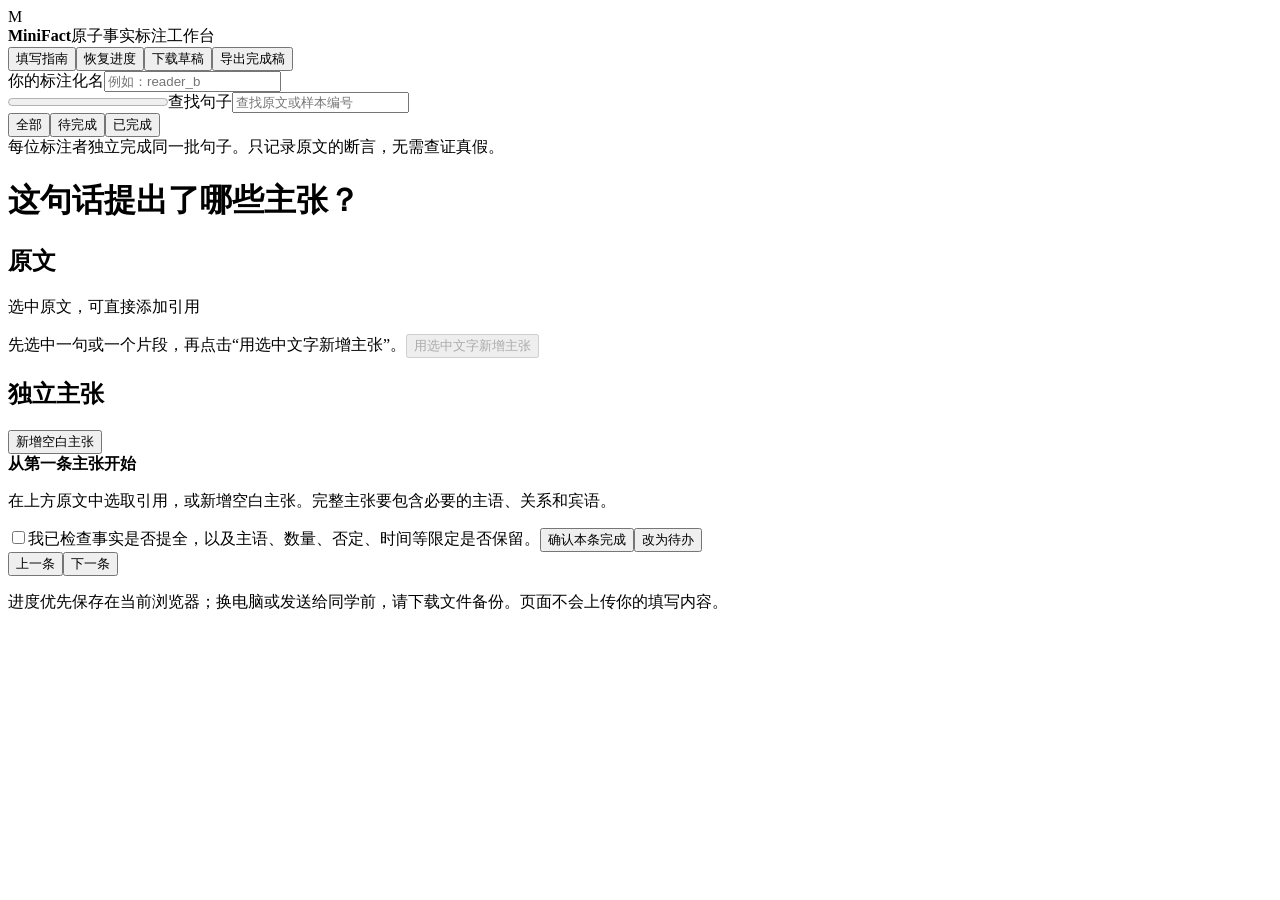
==== annotation_app/index.html @ c3ee7942 "Add offline annotation pages and blinded A/B sharing packs" ====
<!doctype html>
<html lang="zh-CN">
<head><meta charset="utf-8"><meta name="viewport" content="width=device-width,initial-scale=1"><title>MiniFact · 人工标注</title><style>/*APP_STYLE*/</style></head>
<body>
<header><div class="brand"><span class="mark">M</span><div><strong>MiniFact</strong><span class="subtitle">原子事实标注工作台</span></div></div><div class="header-actions"><span id="roleBadge" class="badge"></span><button id="guideButton">填写指南</button><button id="importButton">恢复进度</button><button id="draftButton">下载草稿</button><button id="exportButton" class="primary">导出完成稿</button></div></header>
<div class="app"><aside><label for="reviewerName">你的标注化名</label><input id="reviewerName" placeholder="例如：reader_b" autocomplete="off" maxlength="80"><div class="progress-head"><strong id="progressText"></strong><span id="saveState" role="status"></span></div><progress id="progress" max="60" value="0"></progress><label class="sr-only" for="search">查找句子</label><input id="search" placeholder="查找原文或样本编号"><div class="filters"><button id="allFilter" class="active">全部</button><button id="pendingFilter">待完成</button><button id="doneFilter">已完成</button></div><nav id="sampleList" aria-label="样本列表"></nav><div class="sidebar-note">每位标注者独立完成同一批句子。只记录原文的断言，无需查证真假。</div></aside>
<main><div id="notice" class="notice" role="status" hidden></div><div class="page-heading"><div><span class="eyebrow" id="sampleMeta"></span><h1>这句话提出了哪些主张？</h1></div><span id="itemStatus" class="badge"></span></div>
<section class="source-panel"><div class="section-head"><h2>原文</h2><span>选中原文，可直接添加引用</span></div><p id="source" tabindex="0"></p><div class="selection-tools"><span id="selectionHint">先选中一句或一个片段，再点击“用选中文字新增主张”。</span><button id="addSelection" class="primary" disabled>用选中文字新增主张</button></div></section>
<div class="facts-heading"><h2>独立主张 <span id="factCount"></span></h2><button id="addFact">新增空白主张</button></div><div id="facts"></div><div id="emptyState" class="empty"><strong>从第一条主张开始</strong><p>在上方原文中选取引用，或新增空白主张。完整主张要包含必要的主语、关系和宾语。</p></div>
<div class="completion"><label class="check"><input id="reviewCheck" type="checkbox">我已检查事实是否提全，以及主语、数量、否定、时间等限定是否保留。</label><button id="completeButton" class="primary">确认本条完成</button><button id="pendingButton">改为待办</button></div><footer><button id="previousButton">上一条</button><span id="positionText"></span><button id="nextButton">下一条</button></footer><p class="footnote">进度优先保存在当前浏览器；换电脑或发送给同学前，请下载文件备份。页面不会上传你的填写内容。</p></main></div>
<input id="importFile" type="file" accept=".json,application/json" hidden>
<dialog id="guide"><h2>填写指南</h2><p><strong>目标：忠实记录原文说了什么。</strong>即使原文说错了，也保留它的说法。不要参考另一位标注者的答案。</p><ol><li>每条主张应包含完整的主语、关系和必要宾语，避免把一个关系拆成残片。</li><li>原文引用必须逐字复制；“完整主张”可以补全原文中能确定的共享主语或代词。补写时添加原文上下文依据。</li><li>时间、数量、否定、条件、归因、范围、因果、地点都可能是限定条件；没有则留空。</li><li>同一事实重复出现只记录一次。页面会自动记录引用的全部出现位置，按 Python 字符索引计算。</li><li>每条确认完成后继续下一条。完成全部句子后导出完成稿；尚未完成可随时下载草稿，之后恢复进度。</li></ol><p>例：<code>Mira opened a clinic in June. She hired two nurses.</code> 包含两条主张。“六月”限定开诊所；第二条可写成“Mira hired two nurses”，原文引用仍为“She hired two nurses”，上下文依据为“Mira”。</p><p>本地自动保存依赖浏览器设置，请同时下载草稿。正式完成稿会自动记录导出时间；请使用化名。</p><button id="closeGuide" class="primary">开始填写</button></dialog>
<dialog id="confirmDialog"><h2 id="confirmTitle"></h2><p id="confirmText"></p><div class="dialog-actions"><button id="cancelConfirm">取消</button><button id="acceptConfirm" class="primary">确认</button></div></dialog>
<script id="packet" type="application/json">/*APP_DATA*/</script><script>/*APP_CORE*/</script><script>/*APP_UI*/</script>
</body></html>
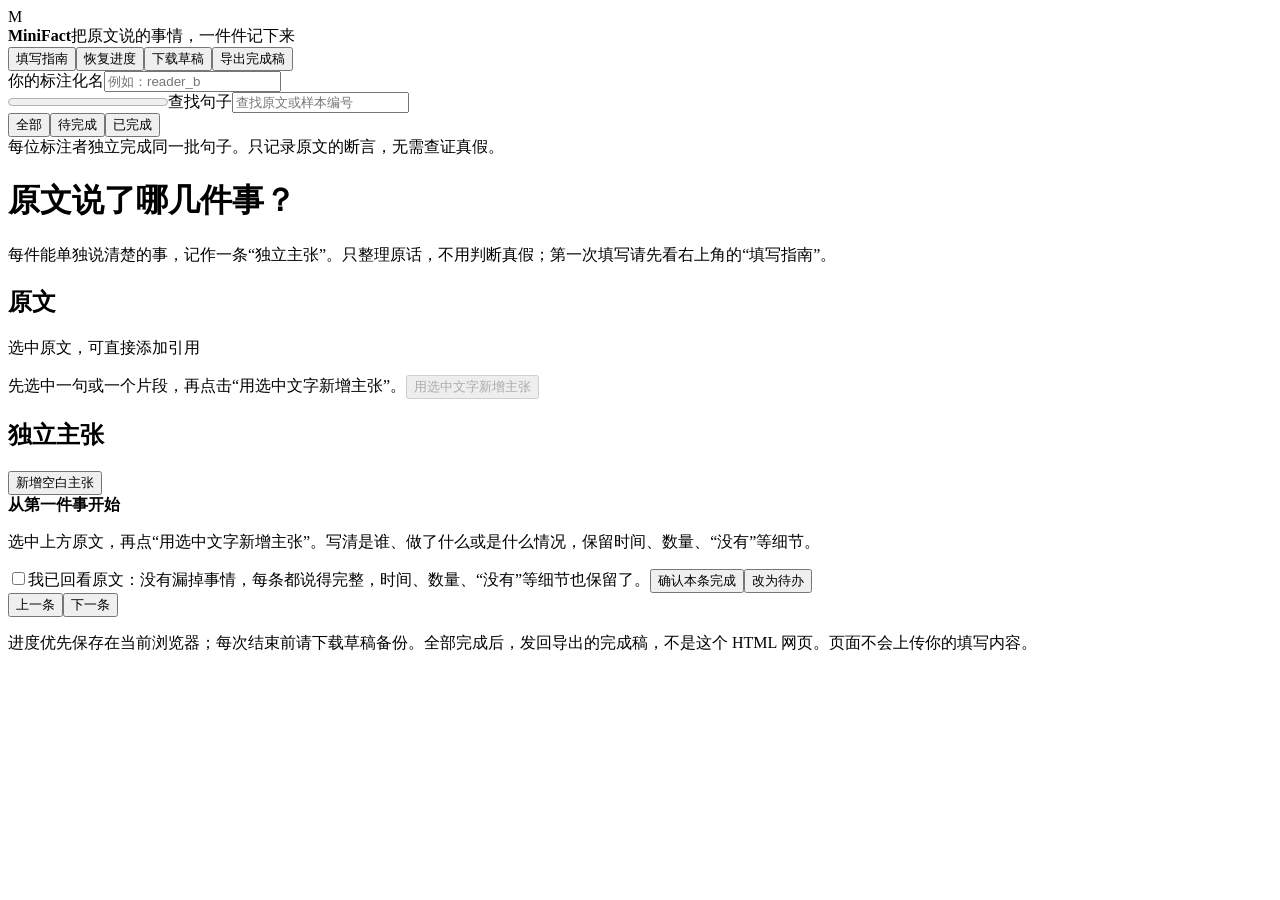
==== commit 42fd1801: "Explain annotation tasks with plain-language examples" ====
--- a/annotation_app/index.html
+++ b/annotation_app/index.html
@@ -2,14 +2,14 @@
 <html lang="zh-CN">
 <head><meta charset="utf-8"><meta name="viewport" content="width=device-width,initial-scale=1"><title>MiniFact · 人工标注</title><style>/*APP_STYLE*/</style></head>
 <body>
-<header><div class="brand"><span class="mark">M</span><div><strong>MiniFact</strong><span class="subtitle">原子事实标注工作台</span></div></div><div class="header-actions"><span id="roleBadge" class="badge"></span><button id="guideButton">填写指南</button><button id="importButton">恢复进度</button><button id="draftButton">下载草稿</button><button id="exportButton" class="primary">导出完成稿</button></div></header>
+<header><div class="brand"><span class="mark">M</span><div><strong>MiniFact</strong><span class="subtitle">把原文说的事情，一件件记下来</span></div></div><div class="header-actions"><span id="roleBadge" class="badge"></span><button id="guideButton">填写指南</button><button id="importButton">恢复进度</button><button id="draftButton">下载草稿</button><button id="exportButton" class="primary">导出完成稿</button></div></header>
 <div class="app"><aside><label for="reviewerName">你的标注化名</label><input id="reviewerName" placeholder="例如：reader_b" autocomplete="off" maxlength="80"><div class="progress-head"><strong id="progressText"></strong><span id="saveState" role="status"></span></div><progress id="progress" max="60" value="0"></progress><label class="sr-only" for="search">查找句子</label><input id="search" placeholder="查找原文或样本编号"><div class="filters"><button id="allFilter" class="active">全部</button><button id="pendingFilter">待完成</button><button id="doneFilter">已完成</button></div><nav id="sampleList" aria-label="样本列表"></nav><div class="sidebar-note">每位标注者独立完成同一批句子。只记录原文的断言，无需查证真假。</div></aside>
-<main><div id="notice" class="notice" role="status" hidden></div><div class="page-heading"><div><span class="eyebrow" id="sampleMeta"></span><h1>这句话提出了哪些主张？</h1></div><span id="itemStatus" class="badge"></span></div>
+<main><div id="notice" class="notice" role="status" hidden></div><div class="page-heading"><div><span class="eyebrow" id="sampleMeta"></span><h1>原文说了哪几件事？</h1><p class="heading-help">每件能单独说清楚的事，记作一条“独立主张”。只整理原话，不用判断真假；第一次填写请先看右上角的“填写指南”。</p></div><span id="itemStatus" class="badge"></span></div>
 <section class="source-panel"><div class="section-head"><h2>原文</h2><span>选中原文，可直接添加引用</span></div><p id="source" tabindex="0"></p><div class="selection-tools"><span id="selectionHint">先选中一句或一个片段，再点击“用选中文字新增主张”。</span><button id="addSelection" class="primary" disabled>用选中文字新增主张</button></div></section>
-<div class="facts-heading"><h2>独立主张 <span id="factCount"></span></h2><button id="addFact">新增空白主张</button></div><div id="facts"></div><div id="emptyState" class="empty"><strong>从第一条主张开始</strong><p>在上方原文中选取引用，或新增空白主张。完整主张要包含必要的主语、关系和宾语。</p></div>
-<div class="completion"><label class="check"><input id="reviewCheck" type="checkbox">我已检查事实是否提全，以及主语、数量、否定、时间等限定是否保留。</label><button id="completeButton" class="primary">确认本条完成</button><button id="pendingButton">改为待办</button></div><footer><button id="previousButton">上一条</button><span id="positionText"></span><button id="nextButton">下一条</button></footer><p class="footnote">进度优先保存在当前浏览器；换电脑或发送给同学前，请下载文件备份。页面不会上传你的填写内容。</p></main></div>
+<div class="facts-heading"><h2>独立主张 <span id="factCount"></span></h2><button id="addFact">新增空白主张</button></div><div id="facts"></div><div id="emptyState" class="empty"><strong>从第一件事开始</strong><p>选中上方原文，再点“用选中文字新增主张”。写清是谁、做了什么或是什么情况，保留时间、数量、“没有”等细节。</p></div>
+<div class="completion"><label class="check"><input id="reviewCheck" type="checkbox">我已回看原文：没有漏掉事情，每条都说得完整，时间、数量、“没有”等细节也保留了。</label><button id="completeButton" class="primary">确认本条完成</button><button id="pendingButton">改为待办</button></div><footer><button id="previousButton">上一条</button><span id="positionText"></span><button id="nextButton">下一条</button></footer><p class="footnote">进度优先保存在当前浏览器；每次结束前请下载草稿备份。全部完成后，发回导出的完成稿，不是这个 HTML 网页。页面不会上传你的填写内容。</p></main></div>
 <input id="importFile" type="file" accept=".json,application/json" hidden>
-<dialog id="guide"><h2>填写指南</h2><p><strong>目标：忠实记录原文说了什么。</strong>即使原文说错了，也保留它的说法。不要参考另一位标注者的答案。</p><ol><li>每条主张应包含完整的主语、关系和必要宾语，避免把一个关系拆成残片。</li><li>原文引用必须逐字复制；“完整主张”可以补全原文中能确定的共享主语或代词。补写时添加原文上下文依据。</li><li>时间、数量、否定、条件、归因、范围、因果、地点都可能是限定条件；没有则留空。</li><li>同一事实重复出现只记录一次。页面会自动记录引用的全部出现位置，按 Python 字符索引计算。</li><li>每条确认完成后继续下一条。完成全部句子后导出完成稿；尚未完成可随时下载草稿，之后恢复进度。</li></ol><p>例：<code>Mira opened a clinic in June. She hired two nurses.</code> 包含两条主张。“六月”限定开诊所；第二条可写成“Mira hired two nurses”，原文引用仍为“She hired two nurses”，上下文依据为“Mira”。</p><p>本地自动保存依赖浏览器设置，请同时下载草稿。正式完成稿会自动记录导出时间；请使用化名。</p><button id="closeGuide" class="primary">开始填写</button></dialog>
+<dialog id="guide" aria-labelledby="guideTitle"><div class="guide-toolbar"><strong id="guideTitle">填写指南 · 第一次做也能看懂</strong><button id="closeGuide" class="primary">返回填写</button></div>/*APP_GUIDE*/</dialog>
 <dialog id="confirmDialog"><h2 id="confirmTitle"></h2><p id="confirmText"></p><div class="dialog-actions"><button id="cancelConfirm">取消</button><button id="acceptConfirm" class="primary">确认</button></div></dialog>
 <script id="packet" type="application/json">/*APP_DATA*/</script><script>/*APP_CORE*/</script><script>/*APP_UI*/</script>
 </body></html>
